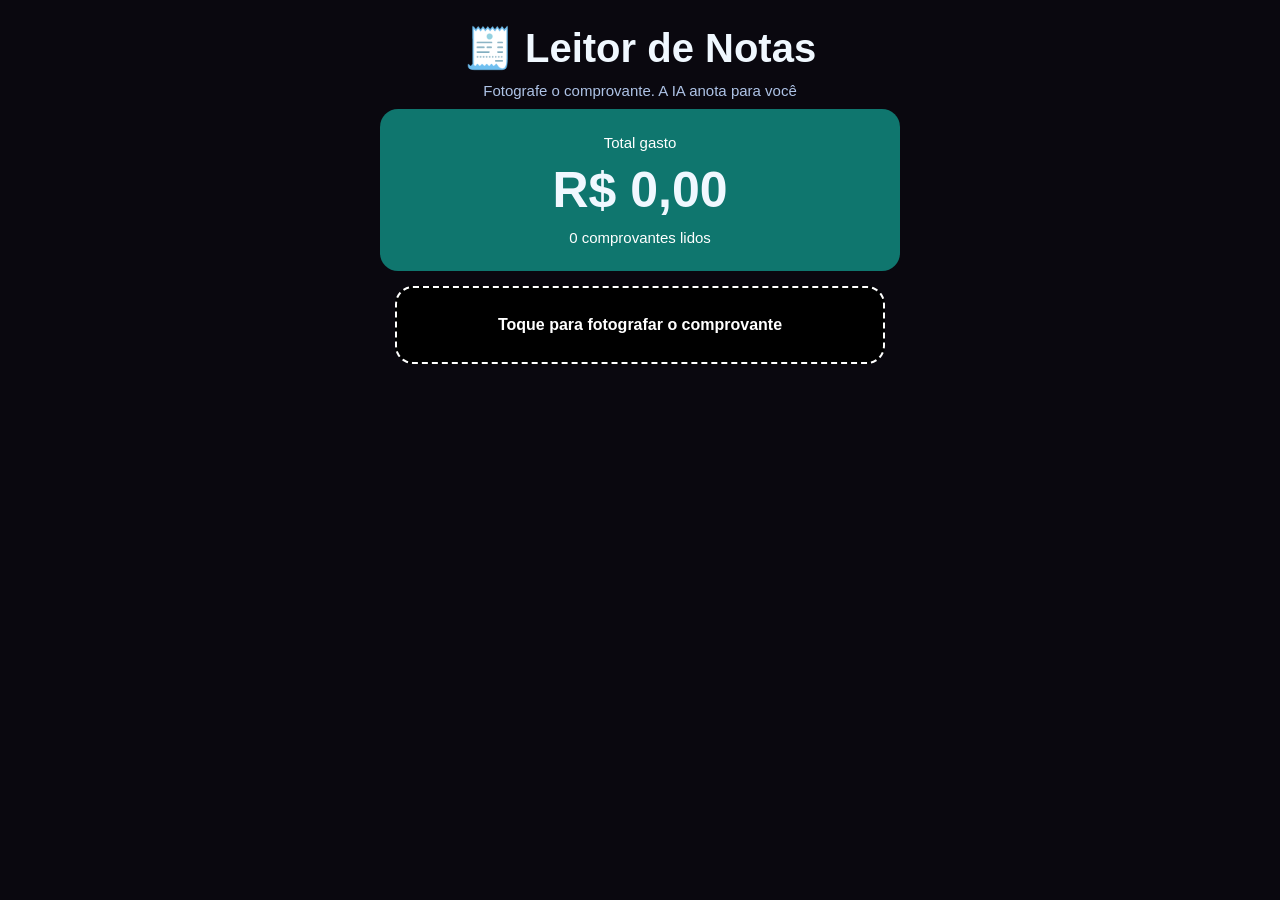
==== index.html @ c25ecbe8 "Rename inded.html to index.html" ====
<!DOCTYPE html>
<html lang="pt-br">

<head>

    <meta charset="UTF-8">
    <meta name="viewport" content="width=device-width, initial-scale=1.0">
    <title>Leitor de Notas</title>
    <link rel="stylesheet" href="styles.css">
    <script src=" https://js.puter.com/v2/ "></script>

</head>

<body>

    <div>
        <h1>🧾 Leitor de Notas </h1>
        <p class="topo">Fotografe o comprovante. A IA anota para você</p>
    </div>

    <div class="caixatotal">
        <p>Total gasto</p>
        <h2 class="totalgasto">R$ 0,00</h2>
        <p id="contadorcomprovantes">0 comprovantes lidos</p>
    </div>

    <div>
        <label>
            Toque para fotografar o comprovante
           <input type="file" class="foto" accept="image/*" onchange="lerFoto()">
        </label>
    </div>

    <div class="lista">

    </div>

</body>

<script src="scripts.js"></script>

</html>
---- styles.css ----
* {
    margin: 0;
    padding: 0;
}

body {
    font-family: 'Franklin Gothic Medium', 'Arial Narrow', Arial, sans-serif;
    background-color: rgb(10, 8, 15);
    color: aliceblue;
    max-width: 520px;
    margin: 0 auto;
    padding: 25px;
}

h1 {
    text-align: center;
    color: rgb(240, 248, 255);
    font-size: 40px;
}

.topo {
    color: #aec3e6;
    text-align: center;
    margin: 10px;
    font-size: 15px;
}

.caixatotal {
    background-color: #0f766e;
    color: #ffffff;
    text-align: center;
    padding: 25px;
    border-radius: 18px;
    font-size: 15px;
}

.totalgasto {
    text-align: center;
    color: aliceblue;
    font-size: 50px;
    font-weight: bold;
    margin: 10px;
}

label {
    background-color: #000000;
    color: #ffffff;
    border-radius: 18px;
    padding: 28px;
    text-align: center;
    font-weight: bold;
    border: 2px dashed #ffffff;
    display: block;
    margin: 15px;
    cursor: pointer;
}

input {
    display: none;
}

.comprovante {
    background-color: #0d1716;
    border: 1px solid #182b29;
    border-radius: 14px;
    padding: 16px;
    margin-bottom: 12px;
}

.itens {
    white-space: pre-line;
    font-size: 15px;
    line-height: 1.8;
    color: #a0aec0;
}

.totalnota {
    display: flex;
    justify-content: space-between;
    border-top: 1px dashed #2d3748;
    padding-top: 12px;
    margin-top: 12px;
    font-size: 15px;
    font-weight: 600;
    color: #e2e8f0;}
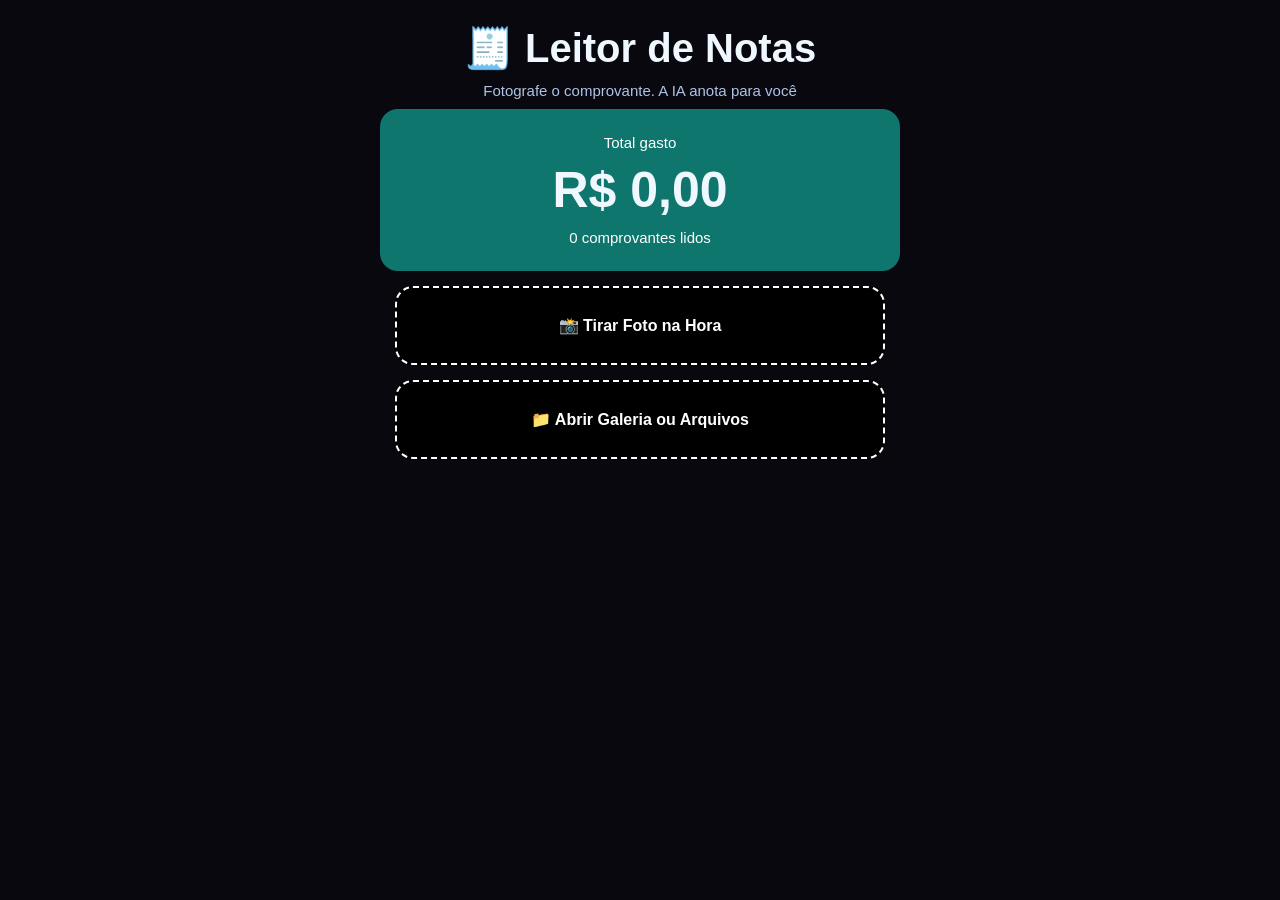
==== commit b08512ed: "Update index.html" ====
--- a/index.html
+++ b/index.html
@@ -26,8 +26,13 @@
 
     <div>
         <label>
-            Toque para fotografar o comprovante
-           <input type="file" class="foto" accept="image/*" onchange="lerFoto()">
+            📸 Tirar Foto na Hora
+            <input type="file" accept="image/*" capture="environment" onchange="lerFoto(this)">
+        </label>
+
+        <label>
+            📁 Abrir Galeria ou Arquivos
+            <input type="file" accept="image/*" onchange="lerFoto(this)">
         </label>
     </div>
 
